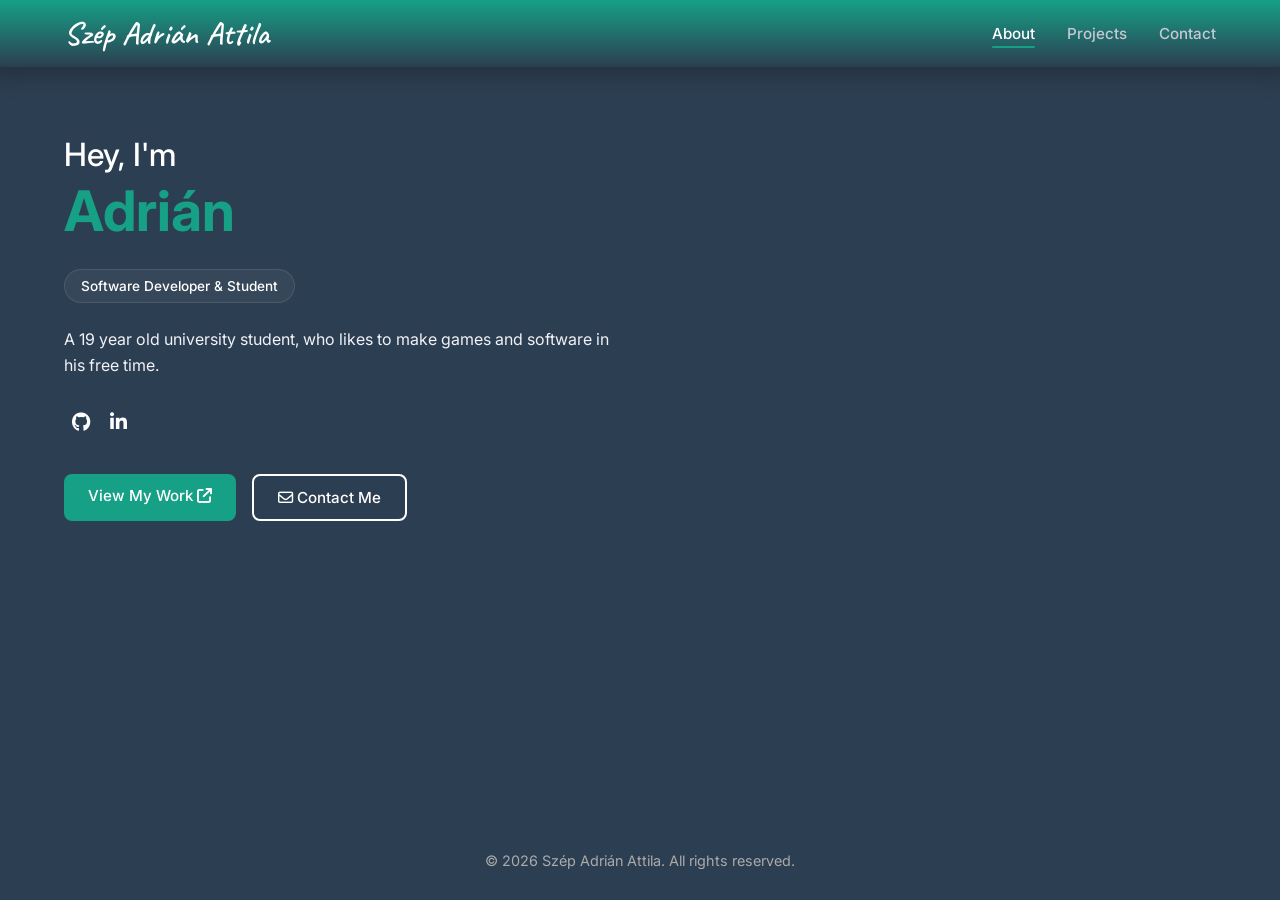
==== index.html @ de041609 "Init" ====
<!DOCTYPE html>
<html lang="en">
<head>
    <meta charset="UTF-8">
    <meta name="viewport" content="width=device-width, initial-scale=1.0">
    <title>Szép Adrián Attila</title>
    <link
        href="https://fonts.googleapis.com/css2?family=Caveat:wght@600&family=Inter:wght@300;400;500;600;700&display=swap"
        rel="stylesheet">
    <link rel="stylesheet" href="https://cdnjs.cloudflare.com/ajax/libs/font-awesome/6.4.0/css/all.min.css">
    <link rel="stylesheet" href="style/main.css">
    <link rel="stylesheet" href="style/index.css">
</head>
<body>
    <header>
        <nav class="navbar">
            <div class="logo">
                <span id="logo-name">Szép Adrián Attila</span>
            </div>
            <ul class="nav-links">
                <li><a href="index.html" class="active">About</a></li>
                <li><a href="projects.html">Projects</a></li>
                <li><a href="contact.html">Contact</a></li>
            </ul>
        </nav>
    </header>
    <main class="hero-section">
        <div class="hero-container">
            <div class="hero-content">
                <h1 class="greeting">Hey, I'm</h1>
                <h2 class="name">Adrián</h2>

                <div class="role-badge">
                    <i class="fa-solid fa-sparkles"></i> Software Developer & Student
                </div>
                <p class="bio">
                    A 19 year old university student, who likes to make games and software in his free time.
                </p>
                <div class="social-icons">
                    <a href="#"><i class="fa-brands fa-github"></i></a>
                    <a href="#"><i class="fa-brands fa-linkedin-in"></i></a>
                </div>
                <div class="cta-buttons">
                    <a href="projects.html" class="btn btn-green">
                        View My Work <i class="fa-solid fa-arrow-up-right-from-square"></i>
                    </a>
                    <a href="contact.html" class="btn btn-transparent">
                        <i class="fa-regular fa-envelope"></i> Contact Me
                    </a>
                </div>
            </div>
            <!-- <div class="hero-image">
                <img src="media/en.png"
                    alt="Portrait of Adrian">
            </div> -->
        </div> 
    </main>
    <footer>
        <p>&copy; 2026 Szép Adrián Attila. All rights reserved.</p>
    </footer>
    <script src="scripts/main.js"></script>
</body>
</html>
---- style/main.css ----
/* 

bg - #2c3e51
green - #16a086

*/

* {
    margin: 0;
    padding: 0;
    box-sizing: border-box;
}

body {
    background-color: #2c3e51;
    /* background-image: radial-gradient(circle at 15% 50%, rgba(45, 20, 60, 0.4) 0%, transparent 50%),
        radial-gradient(circle at 85% 30%, rgba(20, 30, 80, 0.4) 0%, transparent 50%); */
    color: #ffffff;
    font-family: 'Inter', sans-serif;
    min-height: 100vh;
    display: flex;
    flex-direction: column;
    overflow-x: hidden;
}

header {
    color: #fff;
    position: sticky;
    top: 0;
    z-index: 100;
    height: 71px;
}

.navbar {
    display: flex;
    justify-content: space-between;
    align-items: center;
    padding: 1% 5%;
    margin: 0 auto;
    background-image: linear-gradient(to bottom, #16a087ff, #2c3e51bf);
    box-shadow: 0 0px 20px 10px rgba(0, 0, 0, 0.2);
}

.logo {
    font-family: 'Caveat', cursive;
    font-size: 2rem;
    font-weight: 600;
    color: #fff;
}

.nav-links {
    display: flex;
    list-style: none;
    gap: 2rem;
    align-items: center;
}

.nav-links a {
    text-decoration: none;
    color: #c7c7d2;
    font-size: 0.95rem;
    font-weight: 500;
    transition: color 0.3s ease;
    position: relative;
}

.nav-links a:hover,
.nav-links a.active {
    color: #ffffff;
}

.nav-links a.active::after {
    content: '';
    position: absolute;
    bottom: -5px;
    left: 0;
    width: 100%;
    height: 2px;
    background: linear-gradient(90deg, #16a086, #16a086);
    border-radius: 2px;
}

.cta-buttons {
    display: flex;
    gap: 1rem;
}

.btn {
    text-decoration: none;
    min-width: 150px;
    padding: 0.75rem 1.5rem;
    border-radius: 8px;
    font-weight: 500;
    font-size: 0.95rem;
    align-items: center;
    gap: 0.5rem;
    transition: opacity 0.3s ease;
    color: #fff;
    font-family: 'Inter', sans-serif;
    border-width: 0px;
}

.btn:hover {
    opacity: 0.8;
}

.btn-transparent {
    background-color: rgba(0,0,0,0);
    border: solid white 2px;
}

.btn-green {
    background-color: #16a086;
}

.btn-red {
    background-color: #e74c3c;
}

footer {
    color: #aaa;
    text-align: center;
    padding: 1.5rem 0;
    font-size: 0.9rem;
    height: 72px;
}
---- style/index.css ----
.hero-section {
    padding-top: 5%;
    min-height: calc(100vh - 71px - 72px);
}

.hero-container {
    display: flex;
    justify-content: space-between;
    align-items: center;
    flex: 1;
    padding: 0 5%;
    max-width: 1400px;
    margin: 0 auto;
    width: 100%;
}

.hero-content {
    max-width: 550px;
}

.greeting {
    font-size: 2rem;
    font-weight: 500;
    margin-bottom: 0.2rem;
}

.name {
    font-size: 3.5rem;
    font-weight: 700;
    /* background: linear-gradient(90deg, #ff4d6d, #b92b27); */
    background: #16a086;
    background-clip: text;
    -webkit-background-clip: text;
    -webkit-text-fill-color: transparent;
    margin-bottom: 1.5rem;
}

.role-badge {
    display: inline-flex;
    align-items: center;
    background-color: rgba(255, 255, 255, 0.05);
    border: 1px solid rgba(255, 255, 255, 0.1);
    padding: 0.5rem 1rem;
    border-radius: 20px;
    font-size: 0.85rem;
    font-weight: 500;
    margin-bottom: 1.5rem;
}

.bio {
    color: #f1f1f8;
    line-height: 1.6;
    font-size: 1rem;
    margin-bottom: 2rem;
}

.social-icons {
    display: flex;
    gap: 1.2rem;
    margin-bottom: 2.5rem;
    margin-left: 0.5rem;
}

.social-icons a {
    color: #fff;
    font-size: 1.2rem;
    transition: transform 0.3s ease, color 0.3s ease;
}

.social-icons a:hover {
    color: #16a086;
    transform: translateY(-3px);
}

.hero-image img {
    max-width: 450px;
    width: 100%;
    height: auto;
    border-radius: 10px;
    filter: drop-shadow(0px 20px 40px rgba(0, 0, 0, 0.5));
}

@media (max-width: 968px) {
    .hero-container {
        flex-direction: column;
        text-align: center;
        padding-top: 2rem;
    }

    .hero-content {
        margin-bottom: 3rem;
        display: flex;
        flex-direction: column;
        align-items: center;
    }

    /* .nav-links {
        display: none;
    } */
}
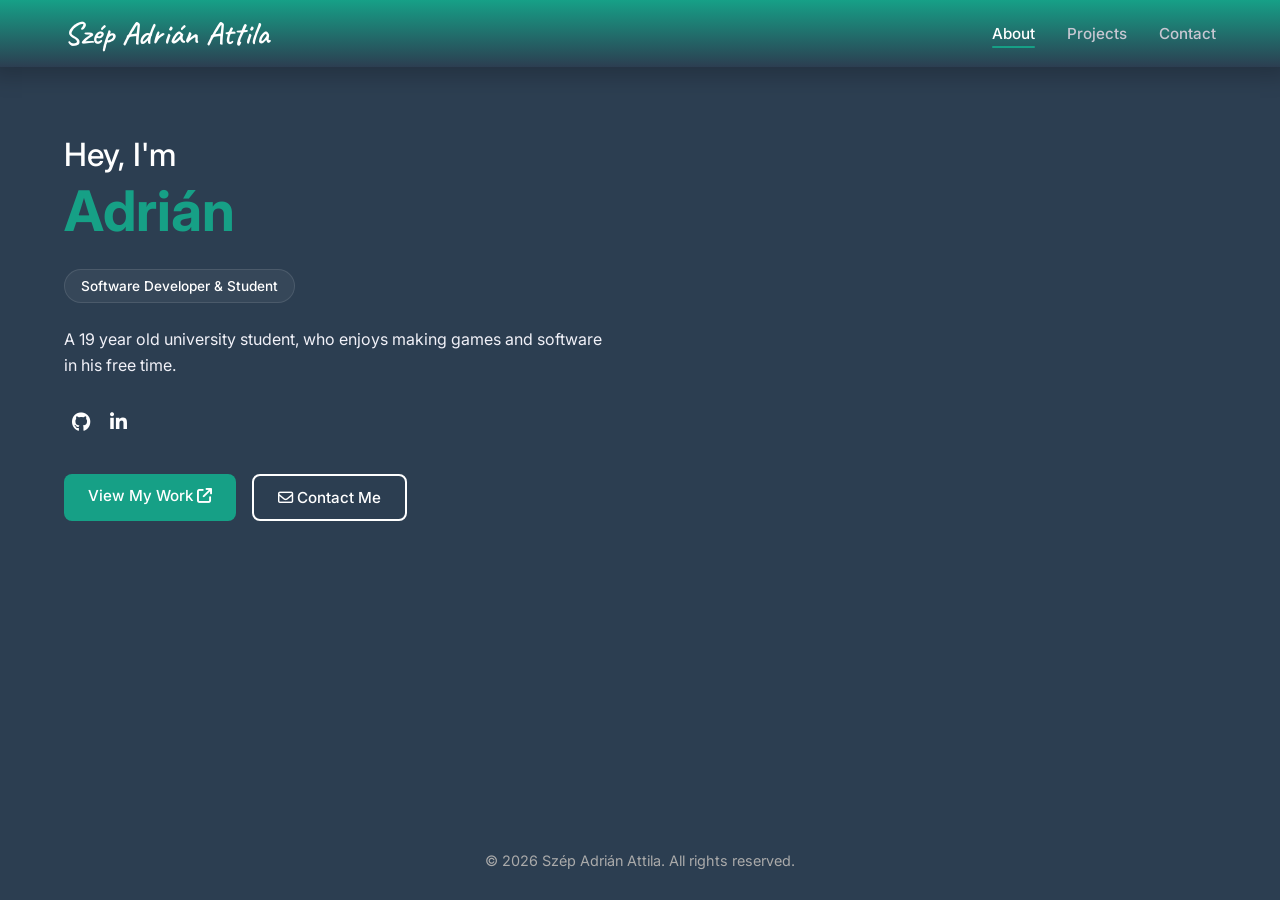
==== commit 7b1c2a31: "bugfix" ====
--- a/index.html
+++ b/index.html
@@ -34,7 +34,7 @@
                     <i class="fa-solid fa-sparkles"></i> Software Developer & Student
                 </div>
                 <p class="bio">
-                    A 19 year old university student, who likes to make games and software in his free time.
+                    A 19 year old university student, who enjoys making games and software in his free time.
                 </p>
                 <div class="social-icons">
                     <a href="#"><i class="fa-brands fa-github"></i></a>
